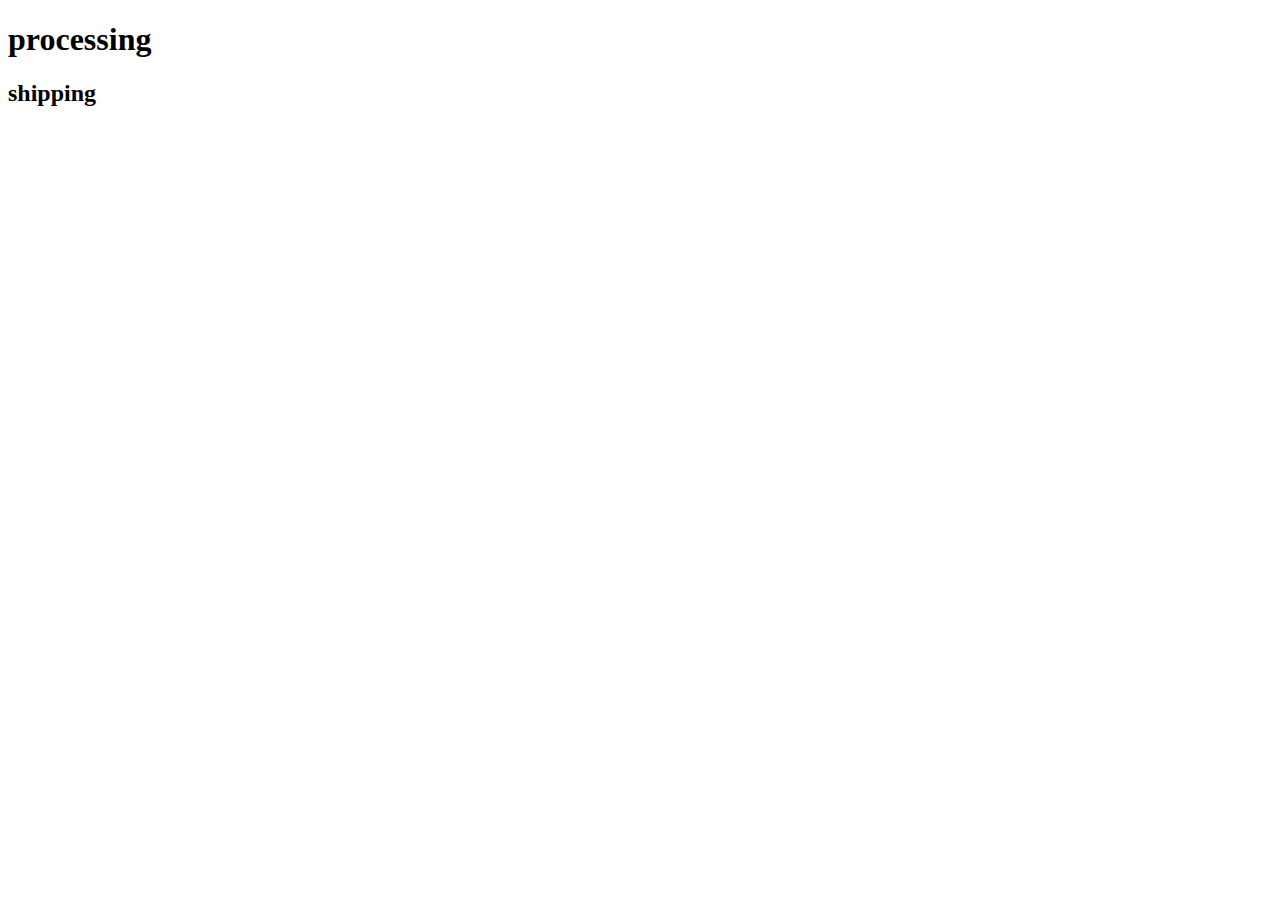
==== index.html @ aff92d7b "add object dom" ====
<!DOCTYPE html>
<html lang="en">
<head>
    <meta charset="UTF-8">
    <meta http-equiv="X-UA-Compatible" content="IE=edge">
    <meta name="viewport" content="width=device-width, initial-scale=1.0">
    <title>Document</title>
    <link rel="stylesheet" type="text/css" href="./index.css"/>
</head>
<body>
    <h1 id="myHeader">processing</h1>
    <h2  class="myclass">shipping</h2>
    
    <script src="./index.js">

    </script>
</body>
</html>
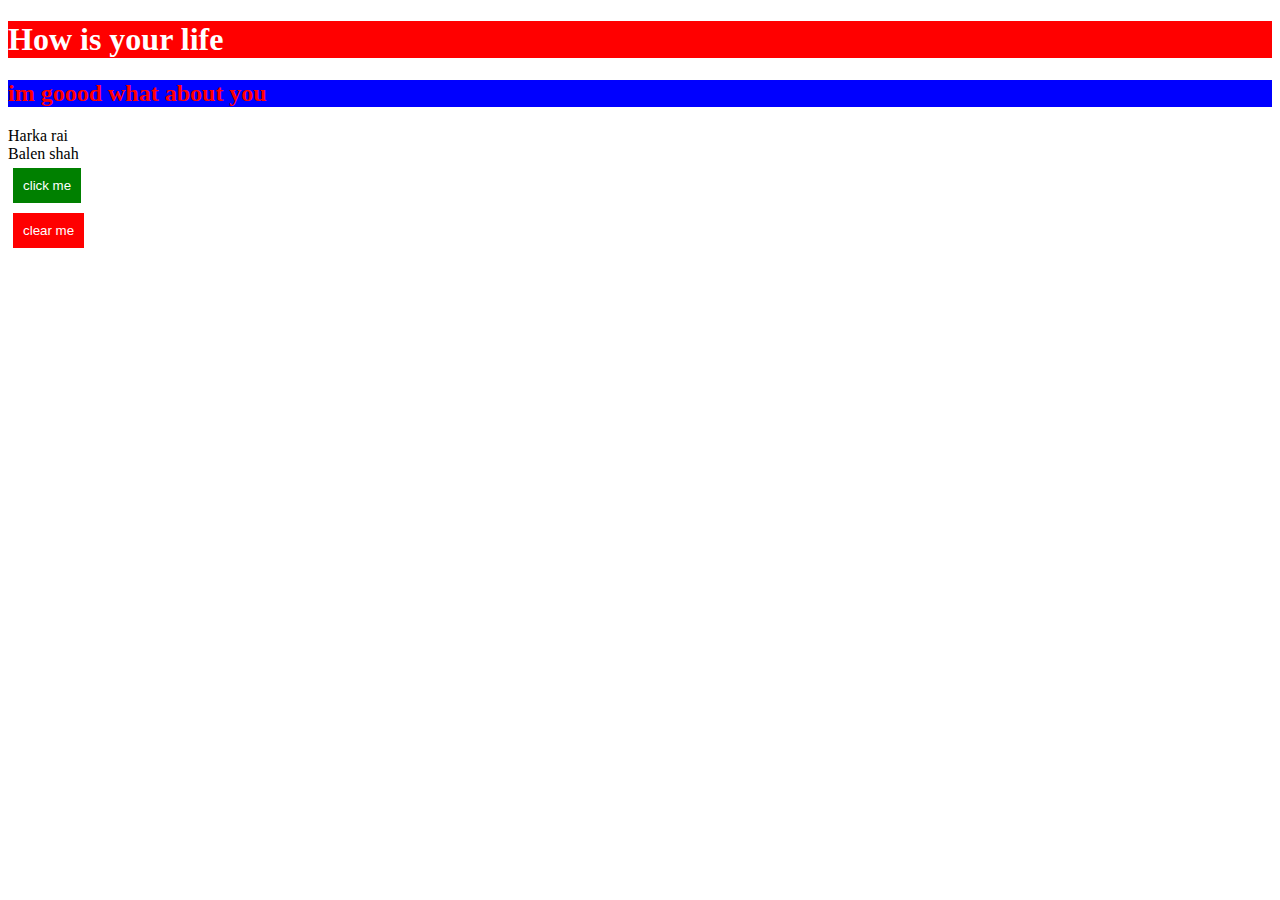
==== commit cd0cfdaf: "add dom manipulation" ====
--- a/index.html
+++ b/index.html
@@ -8,8 +8,16 @@
     <link rel="stylesheet" type="text/css" href="./index.css"/>
 </head>
 <body>
-    <h1 id="myHeader">processing</h1>
-    <h2  class="myclass">shipping</h2>
+    <div id="Hello">Hello world</div>
+    <div class = "myclass">Ram is coming</div>
+    <span>why are you sad</span>
+    <br>
+    <span>how are you</span>
+    <br>
+    <button id="click">click me</button>
+    <br>
+    <button>clear me</button>
+
     
     <script src="./index.js">
 
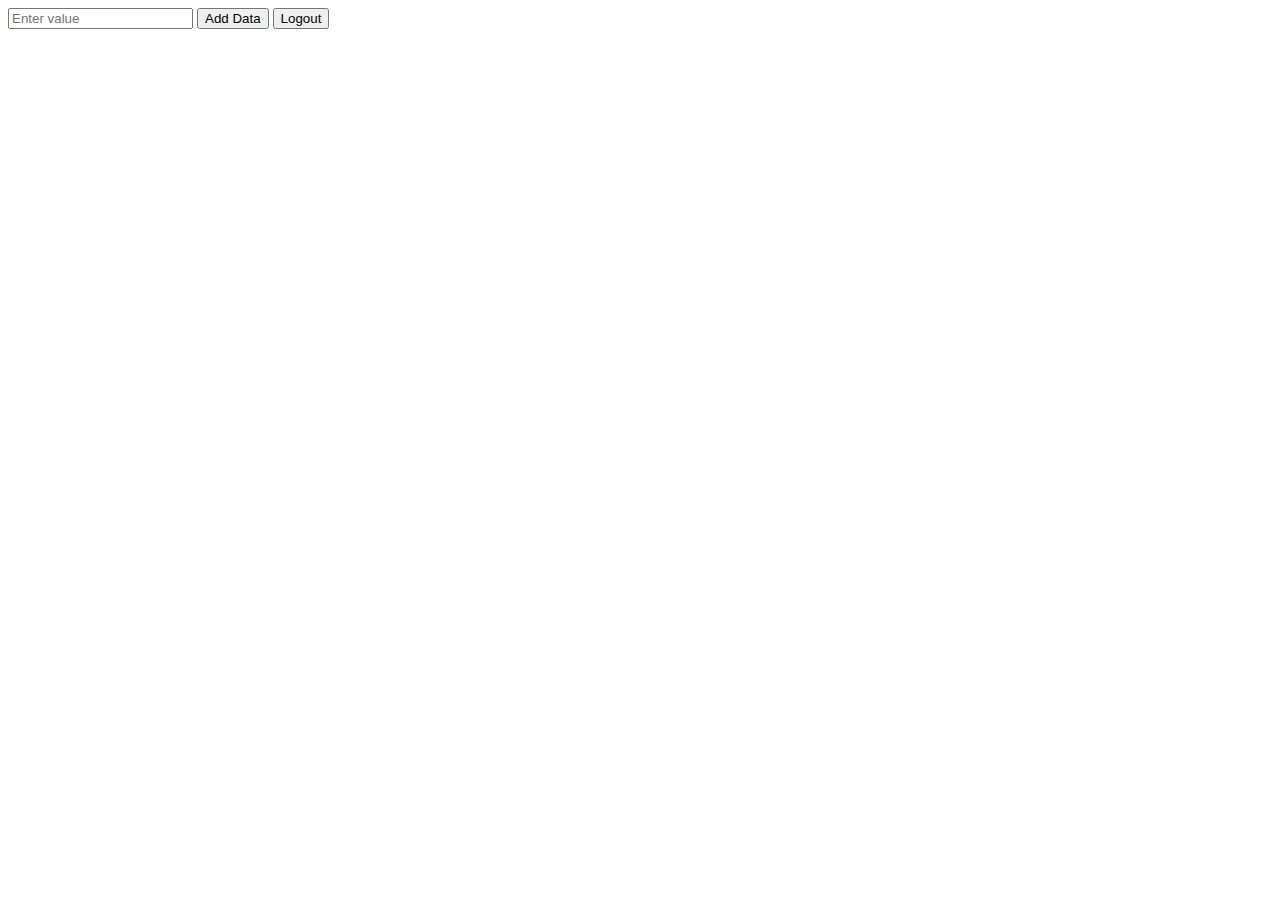
==== commit a8a58d4a: "storage" ====
--- a/index.html
+++ b/index.html
@@ -8,15 +8,11 @@
     <link rel="stylesheet" type="text/css" href="./index.css"/>
 </head>
 <body>
-    <div id="Hello">Hello world</div>
-    <div class = "myclass">Ram is coming</div>
-    <span>why are you sad</span>
-    <br>
-    <span>how are you</span>
-    <br>
-    <button id="click">click me</button>
-    <br>
-    <button>clear me</button>
+    
+
+    <input type=""text" placeholder="Enter value" />
+    <button id="add">Add Data</button>
+    <button id="clear">Logout</button>
 
     
     <script src="./index.js">
--- a/index.css
+++ b/index.css
@@ -0,0 +1,15 @@
+.classForDiv{
+    width:100px;
+    height:50px;
+    border: none;
+    background-color: green;
+    color: white;
+    margin:10px;
+}
+
+.classForBox{
+    background-color: red;
+    padding: 30px;
+    color: white;
+    margin: 5px;
+}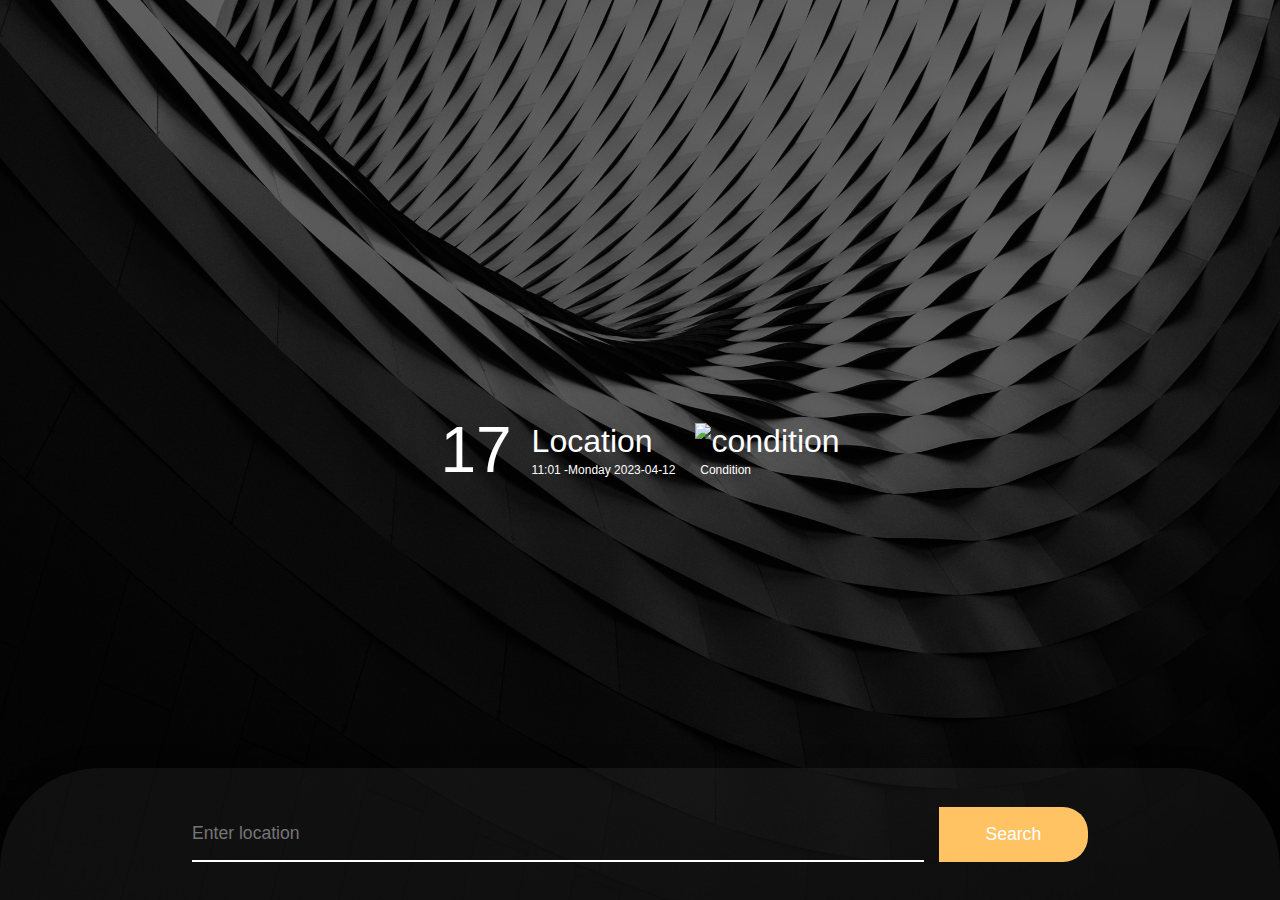
==== commit 08f2de61: "add initial commit" ====
--- a/index.html
+++ b/index.html
@@ -8,11 +8,25 @@
     <link rel="stylesheet" type="text/css" href="./index.css"/>
 </head>
 <body>
-    
-
-    <input type=""text" placeholder="Enter value" />
-    <button id="add">Add Data</button>
-    <button id="clear">Logout</button>
+    <div class="container">
+        <div class="weather">
+          <div class="weather1">17</div>
+          <div class="weather2">
+            <p>Location</p>
+            <span>11:01 -Monday 2023-04-12</span>
+          </div>
+          <div class="weather3">
+            <p><img src="" alt="condition" /></p>
+            <span>Condition</span>
+          </div>
+        </div>
+      </div>
+      <nav>
+        <form>
+          <input type="text" placeholder="Enter location" class="searchField" />
+          <button type="submit">Search</button>
+        </form>
+      </nav>
 
     
     <script src="./index.js">
--- a/index.css
+++ b/index.css
@@ -1,15 +1,85 @@
-.classForDiv{
-    width:100px;
-    height:50px;
+* {
+    margin: 0%;
+    padding: 0;
+    font-family: "Roboto", sans-serif;
+  }
+  .container {
+    width: 100%;
+    height: 100vh;
+    background-color: black;
+    display: flex;
+    justify-content: center;
+    align-items: center;
+  }
+  .container::before {
+    content: "";
+    width: 100%;
+    height: 100%;
+    background-image: url("./bg.png");
+    background-repeat: no-repeat;
+    background-size: cover;
+    background-position: center;
+    position: absolute;
+    opacity: 0.4;
+  }
+  .weather {
+    z-index: 2;
+    display: flex;
+    align-items: center;
+    color: white;
+  }
+  .weather > div {
+    margin: 0.625rem;
+  }
+  .weather1 {
+    font-size: 4rem;
+  }
+  .weather p {
+    font-size: 2rem;
+  }
+  .weather span {
+    font-size: 0.75rem;
+  }
+  .weather3 span {
+    margin: 0.3rem;
+  }
+  .weather3 img {
+    width: 2rem;
+  }
+  nav {
+    height: 100px;
+    border-radius: 100px 100px 0 0;
+    padding: 1rem 0;
+    box-shadow: 0 0 25px rgba(0, 0, 0, 0.18);
+    position: absolute;
+    bottom: 0%;
+    width: 100%;
+    background-color: rgba(180, 177, 177, 0.075);
+    display: flex;
+    justify-content: center;
+    align-items: center;
+  }
+  nav form {
+    width: 70%;
+    grid-template-columns: 5fr 1fr;
+    display: grid;
+  }
+  .searchField {
+    font-size: 1.1rem;
+    outline: none;
+    color: white;
+    background-color: transparent;
+    padding: 1rem 0;
     border: none;
-    background-color: green;
+    border-bottom: 2px solid white;
+    width: 98%;
+  }
+  nav form button {
+    background-color: rgb(255, 195, 100);
+    border-radius: 0 25px 25px 0;
+    font-size: 1.1rem;
     color: white;
-    margin:10px;
-}
-
-.classForBox{
-    background-color: red;
-    padding: 30px;
-    color: white;
-    margin: 5px;
-}+    outline: none;
+    border: none;
+    cursor: pointer;
+  }